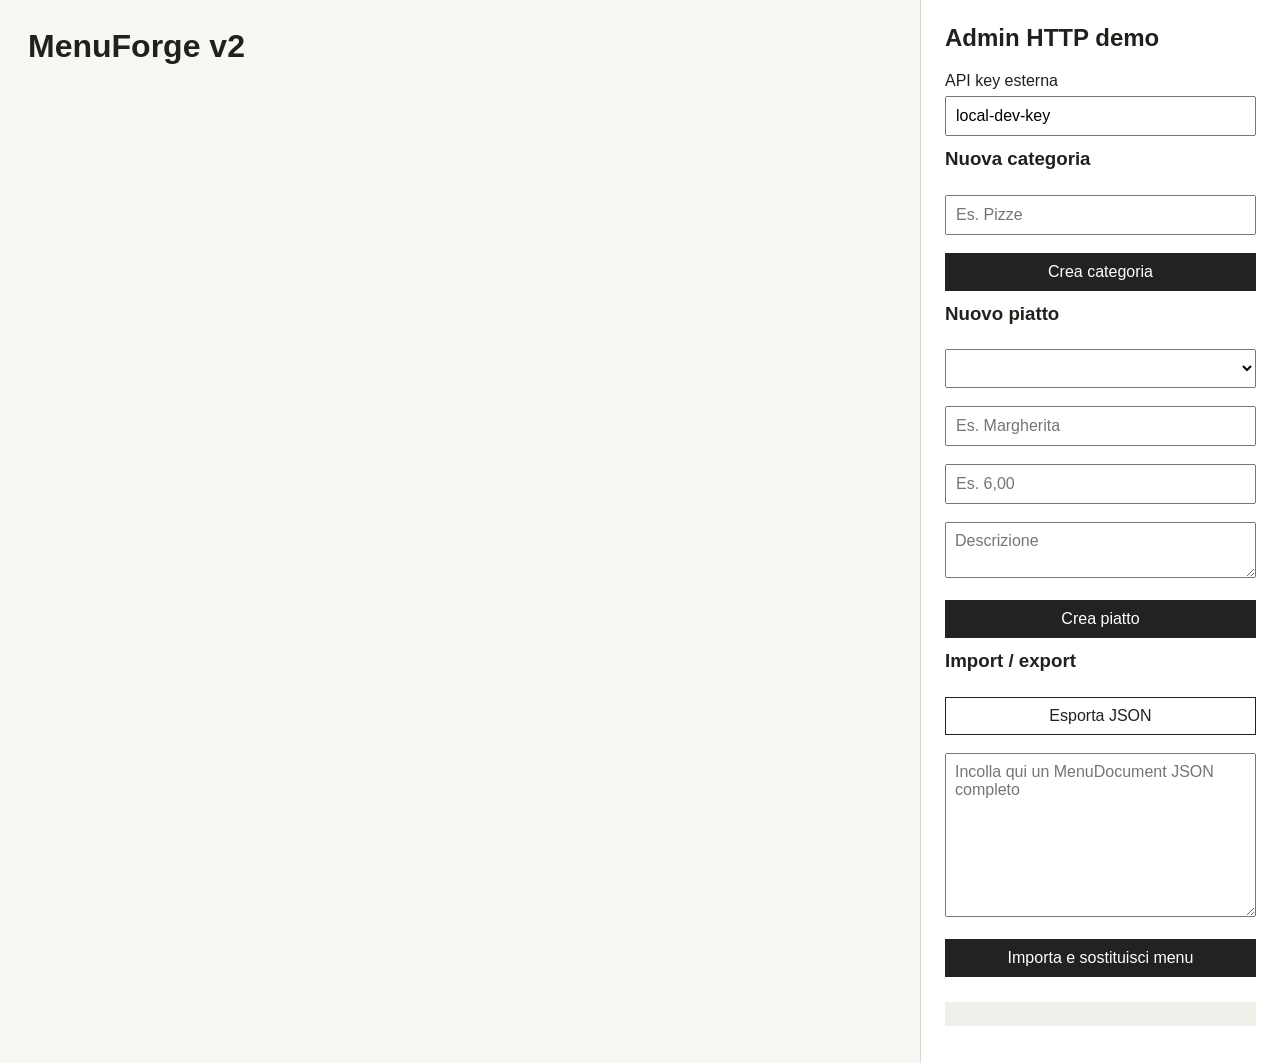
==== test-app/src/main/resources/static/index.html @ 104be7f9 "Build MenuForge v2 document framework" ====
<!DOCTYPE html>
<html lang="it">
<head>
    <meta charset="UTF-8">
    <meta name="viewport" content="width=device-width, initial-scale=1.0">
    <title>MenuForge v2 Demo</title>
    <style>
        body { font-family: Arial, sans-serif; margin: 0; display: grid; grid-template-columns: 1fr 360px; min-height: 100vh; background: #f7f7f4; color: #20201d; }
        main { padding: 28px; }
        aside { padding: 24px; background: #ffffff; border-left: 1px solid #d9d8d2; }
        h1, h2, h3 { margin-top: 0; }
        .category { margin: 0 0 20px; padding-bottom: 18px; border-bottom: 1px solid #d9d8d2; }
        .item { display: flex; justify-content: space-between; gap: 20px; padding: 10px 0; }
        .muted { color: #686861; }
        input, textarea, select, button { width: 100%; box-sizing: border-box; margin: 6px 0 12px; padding: 9px; font: inherit; }
        button { cursor: pointer; border: 1px solid #222; background: #222; color: white; }
        button.secondary { background: white; color: #222; }
        button.danger { background: #9d1c1c; border-color: #9d1c1c; }
        pre { white-space: pre-wrap; background: #efeee9; padding: 12px; max-height: 240px; overflow: auto; }
    </style>
</head>
<body>
<main>
    <h1 id="title">MenuForge v2</h1>
    <div id="menu"></div>
</main>
<aside>
    <h2>Admin HTTP demo</h2>
    <label>API key esterna</label>
    <input id="api-key" value="local-dev-key">

    <h3>Nuova categoria</h3>
    <input id="category-title" placeholder="Es. Pizze">
    <button onclick="createCategory()">Crea categoria</button>

    <h3>Nuovo piatto</h3>
    <select id="category-select"></select>
    <input id="item-title" placeholder="Es. Margherita">
    <input id="item-price" placeholder="Es. 6,00">
    <textarea id="item-description" placeholder="Descrizione"></textarea>
    <button onclick="createItem()">Crea piatto</button>

    <h3>Import / export</h3>
    <button class="secondary" onclick="exportMenu()">Esporta JSON</button>
    <textarea id="import-json" rows="8" placeholder="Incolla qui un MenuDocument JSON completo"></textarea>
    <button onclick="importMenu()">Importa e sostituisci menu</button>
    <pre id="output"></pre>
</aside>
<script>
    const adminBase = '/api/menu/admin';

    function adminHeaders() {
        return {
            'Content-Type': 'application/json',
            'X-MenuForge-Key': document.getElementById('api-key').value
        };
    }

    async function loadMenu() {
        const res = await fetch('/api/menu');
        const data = await res.json();
        document.getElementById('title').textContent = data.instanceName || 'Menu';
        const menu = document.getElementById('menu');
        const select = document.getElementById('category-select');
        menu.innerHTML = '';
        select.innerHTML = '';
        (data.categories || []).forEach(category => {
            select.insertAdjacentHTML('beforeend', `<option value="${category.slug}">${category.title}</option>`);
            const items = (category.items || []).map(item => `
                <div class="item">
                    <div><strong>${item.title}</strong><div class="muted">${item.description || ''}</div></div>
                    <div>${item.price || ''}</div>
                </div>
            `).join('');
            menu.insertAdjacentHTML('beforeend', `
                <section class="category">
                    <h2>${category.title}</h2>
                    ${items || '<p class="muted">Nessun piatto.</p>'}
                    <button class="danger" onclick="deleteCategory('${category.slug}')">Elimina categoria</button>
                </section>
            `);
        });
    }

    async function createCategory() {
        const title = document.getElementById('category-title').value;
        const res = await fetch(`${adminBase}/categories`, {
            method: 'POST',
            headers: adminHeaders(),
            body: JSON.stringify({ title })
        });
        show(await res.text());
        await loadMenu();
    }

    async function createItem() {
        const slug = document.getElementById('category-select').value;
        const body = {
            title: document.getElementById('item-title').value,
            price: document.getElementById('item-price').value,
            description: document.getElementById('item-description').value
        };
        const res = await fetch(`${adminBase}/categories/${slug}/items`, {
            method: 'POST',
            headers: adminHeaders(),
            body: JSON.stringify(body)
        });
        show(await res.text());
        await loadMenu();
    }

    async function deleteCategory(slug) {
        const res = await fetch(`${adminBase}/categories/${slug}`, {
            method: 'DELETE',
            headers: adminHeaders()
        });
        show(`DELETE ${slug}: ${res.status}`);
        await loadMenu();
    }

    async function exportMenu() {
        const res = await fetch(`${adminBase}/export`, { headers: adminHeaders() });
        const json = await res.json();
        const text = JSON.stringify(json, null, 2);
        document.getElementById('import-json').value = text;
        show(text);
    }

    async function importMenu() {
        const res = await fetch(`${adminBase}/import`, {
            method: 'PUT',
            headers: adminHeaders(),
            body: document.getElementById('import-json').value
        });
        show(await res.text());
        await loadMenu();
    }

    function show(value) {
        document.getElementById('output').textContent = value;
    }

    loadMenu();
</script>
</body>
</html>
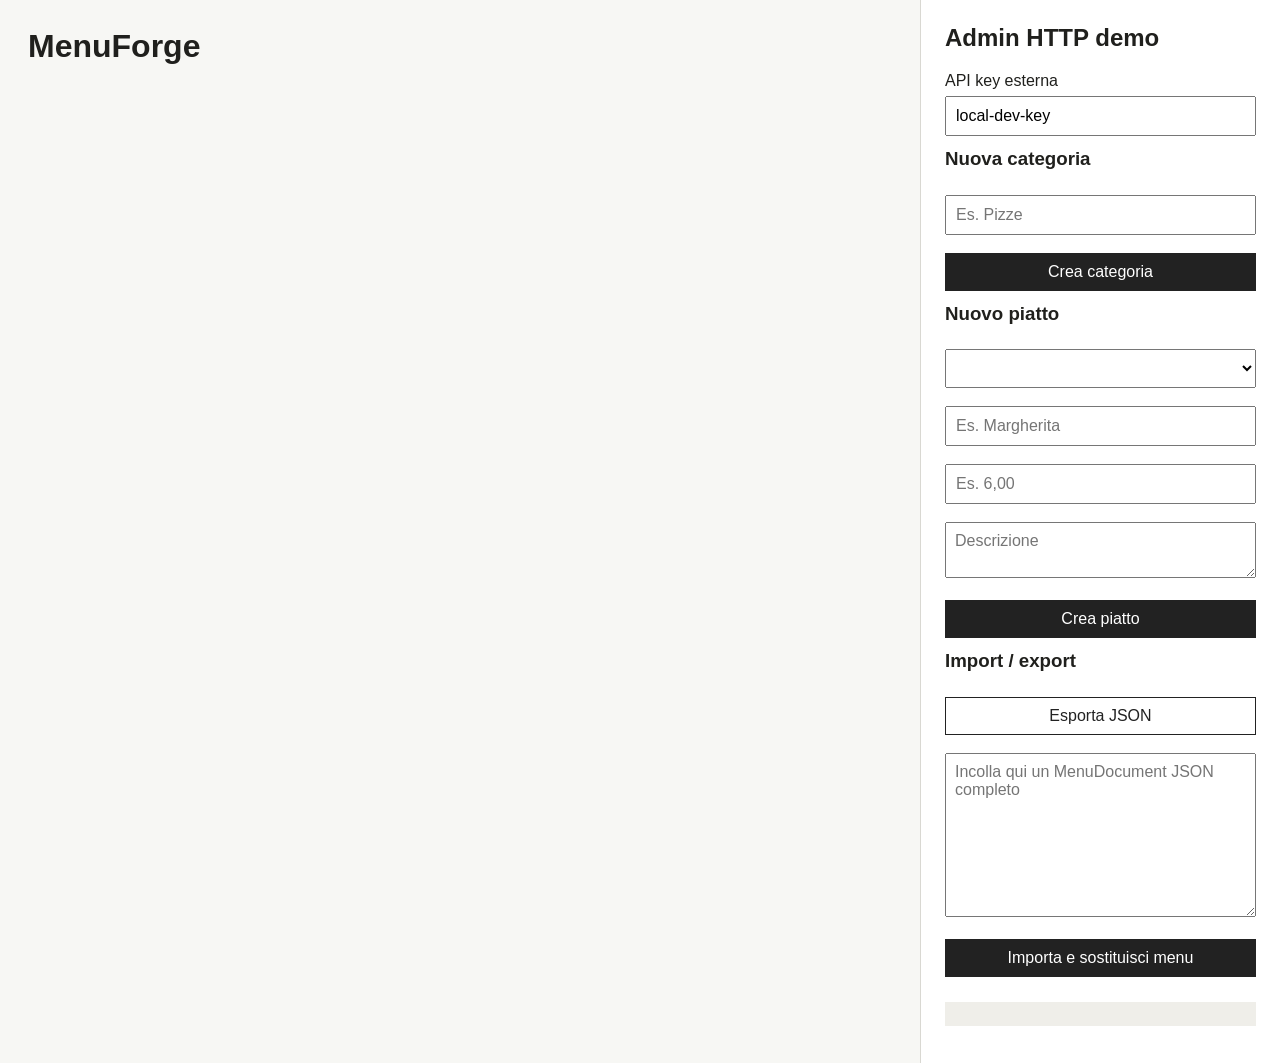
==== commit 49537fcb: "Prepare MenuForge v0.1.0 docs" ====
--- a/test-app/src/main/resources/static/index.html
+++ b/test-app/src/main/resources/static/index.html
@@ -3,7 +3,7 @@
 <head>
     <meta charset="UTF-8">
     <meta name="viewport" content="width=device-width, initial-scale=1.0">
-    <title>MenuForge v2 Demo</title>
+    <title>MenuForge Demo</title>
     <style>
         body { font-family: Arial, sans-serif; margin: 0; display: grid; grid-template-columns: 1fr 360px; min-height: 100vh; background: #f7f7f4; color: #20201d; }
         main { padding: 28px; }
@@ -21,7 +21,7 @@
 </head>
 <body>
 <main>
-    <h1 id="title">MenuForge v2</h1>
+    <h1 id="title">MenuForge</h1>
     <div id="menu"></div>
 </main>
 <aside>
